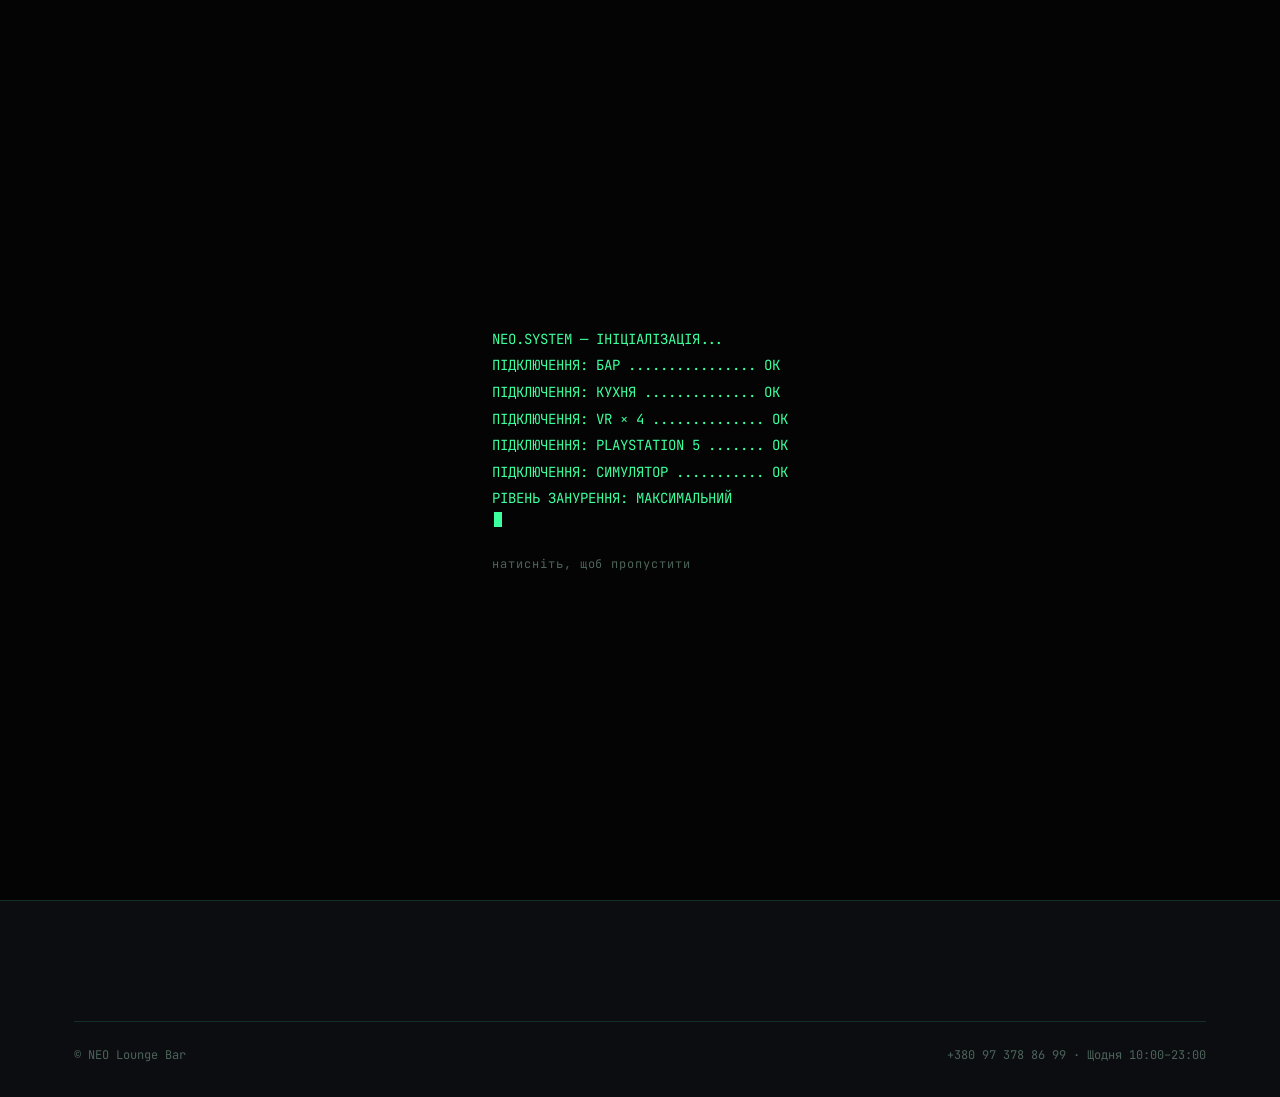
==== menu.html @ 50e67ec7 "Update1" ====
<!DOCTYPE html>
<html lang="uk">
<head>
<meta charset="UTF-8">
<meta name="viewport" content="width=device-width, initial-scale=1.0">
<title>Меню — NEO Lounge Bar</title>
<meta name="description" content="Барна карта, кухня, лимонади та кава NEO Lounge Bar.">
<meta name="theme-color" content="#07080a">
<link rel="preconnect" href="https://fonts.googleapis.com">
<link rel="preconnect" href="https://fonts.gstatic.com" crossorigin>
<link href="https://fonts.googleapis.com/css2?family=Chakra+Petch:wght@500;600;700&family=Manrope:wght@400;500;600;700;800&family=JetBrains+Mono:wght@400;500;600;700&display=swap" rel="stylesheet">
<link rel="stylesheet" href="css/style.css">
</head>
<body>

<div class="boot" data-boot>
  <div>
    <div class="boot__log" data-boot-log></div>
    <div class="boot__skip">натисніть, щоб пропустити</div>
  </div>
</div>

<nav class="nav" data-nav>
  <div class="container nav__row">
    <a href="index.html" class="brand">
      <svg class="brand__mark" viewBox="0 0 40 40" fill="none" xmlns="http://www.w3.org/2000/svg" aria-hidden="true">
        <circle cx="20" cy="20" r="17" stroke="#3cff9e" stroke-width="1.4"/>
        <path d="M20 3V9" stroke="#3cff9e" stroke-width="1.4"/>
        <path d="M20 31V37" stroke="#3cff9e" stroke-width="1.4"/>
        <path d="M3 20H9" stroke="#3cff9e" stroke-width="1.4"/>
        <path d="M31 20H37" stroke="#3cff9e" stroke-width="1.4"/>
        <path d="M14 14L26 26" stroke="#ff3d9a" stroke-width="1.2" opacity="0.6"/>
        <circle cx="20" cy="20" r="5" fill="#3cff9e"/>
      </svg>
      <span>
        <span class="brand__word">NEO</span>
        <span class="brand__sub">LOUNGE BAR</span>
      </span>
    </a>
    <div class="nav__links">
      <a href="index.html">Головна</a>
      <a href="menu.html" aria-current="page">Меню</a>
      <a href="entertainment.html">Розваги</a>
      <a href="index.html#contacts">Контакти</a>
    </div>
    <div class="nav__call">
      <a href="tel:+380973788699" class="nav__phone">+380 97 378 86 99</a>
      <a href="tel:+380973788699" class="btn btn--fill btn--sm">Подзвонити</a>
    </div>
    <button class="nav__toggle" data-nav-toggle aria-label="Відкрити меню" aria-expanded="false"><span></span></button>
  </div>
</nav>

<div class="nav__mobile" data-nav-mobile>
  <a href="index.html">Головна</a>
  <a href="menu.html">Меню</a>
  <a href="entertainment.html">Розваги</a>
  <a href="index.html#contacts">Контакти</a>
  <a href="tel:+380973788699" class="btn btn--fill">Подзвонити: +380 97 378 86 99</a>
</div>

<main class="stub">
  <div class="container stub__panel">
    <div class="stub__code">// MENU.DATA — LOADING</div>
    <h1 class="stub__heading">Меню наповнюється</h1>
    <p class="stub__body">Ми переносимо барну карту, кухню та лимонади в цифровий вигляд. Розділ зʼявиться зовсім скоро — а поки все меню можна дізнатися голосом.</p>
    <div class="stub__cta">
      <a href="index.html" class="btn btn--outline">На головну</a>
      <a href="tel:+380973788699" class="btn btn--fill">Зателефонувати</a>
    </div>
  </div>
</main>

<footer class="footer">
  <div class="container">
    <div class="footer__bottom">
      <span>© NEO Lounge Bar</span>
      <span>+380 97 378 86 99 · Щодня 10:00–23:00</span>
    </div>
  </div>
</footer>

<script src="js/main.js"></script>
</body>
</html>
---- css/style.css ----
/* ===================================================================
   NEO Lounge Bar — Design System
   Palette derived from the venue's own printed menus:
   void black background, spring-green brand line, pink + cyan neon
   accents, amber for the kitchen/food context.
   =================================================================== */

:root {
  /* Color */
  --bg-void: #07080a;
  --bg-void-2: #0b0d10;
  --bg-panel: #0d1310;
  --bg-panel-hover: #121a16;
  --line: rgba(60, 255, 158, 0.14);
  --line-strong: rgba(60, 255, 158, 0.4);
  --green: #3cff9e;
  --green-dim: #1f8a5c;
  --pink: #ff3d9a;
  --cyan: #33e6ff;
  --amber: #f5b942;
  --text: #e9fbf1;
  --text-muted: #83a396;
  --text-faint: #4d635a;

  /* Type */
  --font-display: "Chakra Petch", "Segoe UI", sans-serif;
  --font-body: "Manrope", "Segoe UI", sans-serif;
  --font-mono: "JetBrains Mono", "Consolas", monospace;

  /* Layout */
  --container: 1180px;
  --radius: 14px;
  --radius-sm: 8px;
  --nav-h: 76px;
}

/* ---------- Reset ---------- */
*,
*::before,
*::after {
  box-sizing: border-box;
}

html {
  scroll-behavior: smooth;
}

@media (prefers-reduced-motion: reduce) {
  html {
    scroll-behavior: auto;
  }
  *,
  *::before,
  *::after {
    animation-duration: 0.001ms !important;
    animation-iteration-count: 1 !important;
    transition-duration: 0.001ms !important;
    scroll-behavior: auto !important;
  }
}

body {
  margin: 0;
  background: var(--bg-void);
  color: var(--text);
  font-family: var(--font-body);
  font-size: 16px;
  line-height: 1.6;
  -webkit-font-smoothing: antialiased;
}

img {
  max-width: 100%;
  display: block;
}

a {
  color: inherit;
  text-decoration: none;
}

ul {
  margin: 0;
  padding: 0;
  list-style: none;
}

h1,
h2,
h3,
h4,
p {
  margin: 0;
}

button {
  font: inherit;
  color: inherit;
  background: none;
  border: none;
  cursor: pointer;
}

:focus-visible {
  outline: 2px solid var(--green);
  outline-offset: 3px;
}

/* ---------- Utility ---------- */
.container {
  width: 100%;
  max-width: var(--container);
  margin: 0 auto;
  padding: 0 24px;
}

.section {
  padding: 96px 0;
  position: relative;
}

@media (max-width: 640px) {
  .section {
    padding: 64px 0;
  }
}

.eyebrow {
  display: inline-flex;
  align-items: center;
  gap: 8px;
  font-family: var(--font-mono);
  font-size: 13px;
  letter-spacing: 0.12em;
  text-transform: uppercase;
  color: var(--green);
  margin-bottom: 18px;
}

.eyebrow::before {
  content: "";
  width: 18px;
  height: 1px;
  background: var(--green);
  display: inline-block;
}

.eyebrow--pink {
  color: var(--pink);
}
.eyebrow--pink::before {
  background: var(--pink);
}

.section-heading {
  font-family: var(--font-display);
  font-weight: 600;
  font-size: clamp(28px, 4vw, 44px);
  letter-spacing: 0.01em;
  color: var(--text);
  max-width: 640px;
}

.section-lede {
  margin-top: 18px;
  font-size: 17px;
  color: var(--text-muted);
  max-width: 560px;
}

/* ---------- Buttons ---------- */
.btn {
  display: inline-flex;
  align-items: center;
  justify-content: center;
  gap: 10px;
  padding: 15px 28px;
  border-radius: 999px;
  font-family: var(--font-display);
  font-weight: 600;
  font-size: 15px;
  letter-spacing: 0.02em;
  transition: transform 0.18s ease, box-shadow 0.18s ease, background 0.18s ease, border-color 0.18s ease;
  white-space: nowrap;
}

.btn:active {
  transform: translateY(1px);
}

.btn--fill {
  background: var(--green);
  color: #04150c;
  box-shadow: 0 0 0 0 rgba(60, 255, 158, 0.5);
}

.btn--fill:hover {
  box-shadow: 0 0 28px 0 rgba(60, 255, 158, 0.45);
}

.btn--outline {
  background: transparent;
  border: 1px solid var(--line-strong);
  color: var(--text);
}

.btn--outline:hover {
  border-color: var(--green);
  color: var(--green);
}

.btn--sm {
  padding: 10px 18px;
  font-size: 13px;
}

/* ---------- Boot overlay ---------- */
.boot {
  position: fixed;
  inset: 0;
  background: #030403;
  z-index: 999;
  display: flex;
  align-items: center;
  justify-content: center;
  padding: 24px;
  cursor: pointer;
  transition: opacity 0.5s ease;
}

.boot[hidden] {
  display: none;
}

.boot.is-leaving {
  opacity: 0;
}

.boot__log {
  font-family: var(--font-mono);
  font-size: 14px;
  line-height: 1.9;
  color: var(--green);
  max-width: 480px;
  width: 100%;
}

.boot__log span {
  display: block;
  opacity: 0;
  animation: boot-line 0.15s ease forwards;
}

.boot__cursor {
  display: inline-block;
  width: 8px;
  height: 15px;
  background: var(--green);
  margin-left: 2px;
  animation: boot-blink 0.9s steps(1) infinite;
  vertical-align: -2px;
}

.boot__skip {
  margin-top: 28px;
  font-family: var(--font-mono);
  font-size: 12px;
  color: var(--text-faint);
  letter-spacing: 0.08em;
}

@keyframes boot-line {
  to {
    opacity: 1;
  }
}

@keyframes boot-blink {
  50% {
    opacity: 0;
  }
}

/* ---------- Nav ---------- */
.nav {
  position: fixed;
  top: 0;
  left: 0;
  right: 0;
  height: var(--nav-h);
  z-index: 500;
  display: flex;
  align-items: center;
  background: transparent;
  border-bottom: 1px solid transparent;
  transition: background 0.25s ease, border-color 0.25s ease;
}

.nav.is-scrolled {
  background: rgba(7, 8, 10, 0.86);
  backdrop-filter: blur(10px);
  border-bottom-color: var(--line);
}

.nav__row {
  display: flex;
  align-items: center;
  justify-content: space-between;
  width: 100%;
}

.brand {
  display: flex;
  align-items: center;
  gap: 12px;
}

.brand__mark {
  width: 38px;
  height: 38px;
  flex-shrink: 0;
}

.brand__word {
  font-family: var(--font-display);
  font-weight: 700;
  font-size: 22px;
  letter-spacing: 0.08em;
  color: var(--text);
  line-height: 1;
}

.brand__sub {
  display: block;
  font-family: var(--font-mono);
  font-size: 9px;
  letter-spacing: 0.2em;
  color: var(--text-faint);
  margin-top: 3px;
}

.nav__links {
  display: flex;
  align-items: center;
  gap: 36px;
}

.nav__links a {
  font-family: var(--font-display);
  font-size: 15px;
  font-weight: 500;
  color: var(--text-muted);
  position: relative;
  padding: 6px 0;
}

.nav__links a:hover,
.nav__links a[aria-current="page"] {
  color: var(--text);
}

.nav__links a[aria-current="page"]::after {
  content: "";
  position: absolute;
  left: 0;
  right: 0;
  bottom: 0;
  height: 2px;
  background: var(--green);
}

.nav__call {
  display: flex;
  align-items: center;
  gap: 34px;
}

.nav__phone {
  font-family: var(--font-mono);
  font-size: 15px;
  color: var(--text);
}

.nav__phone:hover {
  color: var(--green);
}

.nav__toggle {
  display: none;
  width: 40px;
  height: 40px;
  align-items: center;
  justify-content: center;
}

.nav__toggle span,
.nav__toggle span::before,
.nav__toggle span::after {
  content: "";
  display: block;
  width: 22px;
  height: 2px;
  background: var(--text);
  position: relative;
  transition: transform 0.2s ease, opacity 0.2s ease;
}

.nav__toggle span::before {
  position: absolute;
  top: -7px;
}

.nav__toggle span::after {
  position: absolute;
  top: 7px;
}

.nav__mobile {
  display: none;
  position: fixed;
  top: var(--nav-h);
  left: 0;
  right: 0;
  bottom: 0;
  background: var(--bg-void);
  z-index: 490;
  padding: 32px 24px;
  flex-direction: column;
  gap: 28px;
}

.nav__mobile.is-open {
  display: flex;
}

.nav__mobile a {
  font-family: var(--font-display);
  font-size: 22px;
  color: var(--text);
}

@media (max-width: 900px) {
  .nav__links {
    display: none;
  }
  .nav__call .nav__phone {
    display: none;
  }
  .nav__toggle {
    display: flex;
  }
}

/* ---------- Hero ---------- */
.hero {
  position: relative;
  min-height: 100svh;
  display: flex;
  align-items: center;
  overflow: hidden;
  padding-top: var(--nav-h);
}

.hero canvas {
  position: absolute;
  inset: 0;
  width: 100%;
  height: 100%;
  opacity: 0.5;
}

.hero::after {
  content: "";
  position: absolute;
  inset: 0;
  background: radial-gradient(ellipse at 50% 30%, rgba(7, 8, 10, 0.2) 0%, rgba(7, 8, 10, 0.85) 62%, var(--bg-void) 100%);
}

.hero__content {
  position: relative;
  z-index: 2;
  width: 100%;
}

.hero__word {
  font-family: var(--font-display);
  font-weight: 700;
  font-size: clamp(72px, 16vw, 180px);
  line-height: 0.9;
  letter-spacing: 0.02em;
  color: var(--text);
  text-shadow: 0 0 40px rgba(60, 255, 158, 0.25);
  position: relative;
  display: inline-block;
  cursor: default;
}

.hero__word:hover {
  animation: glitch 0.4s steps(2) 1;
}

@keyframes glitch {
  0% {
    text-shadow: 2px 0 var(--pink), -2px 0 var(--cyan);
  }
  50% {
    text-shadow: -3px 0 var(--pink), 3px 0 var(--cyan);
  }
  100% {
    text-shadow: 0 0 40px rgba(60, 255, 158, 0.25);
  }
}

.hero__tagline {
  margin-top: 8px;
  font-family: var(--font-display);
  font-weight: 500;
  font-size: clamp(20px, 3vw, 28px);
  color: var(--green);
}

.hero__body {
  margin-top: 22px;
  max-width: 520px;
  font-size: 17px;
  color: var(--text-muted);
}

.hero__cta {
  margin-top: 40px;
  display: flex;
  gap: 16px;
  flex-wrap: wrap;
}

.hero__scroll {
  position: absolute;
  bottom: 28px;
  left: 24px;
  z-index: 2;
  display: flex;
  align-items: center;
  gap: 10px;
  font-family: var(--font-mono);
  font-size: 11px;
  letter-spacing: 0.15em;
  color: var(--text-faint);
}

.hero__scroll-bar {
  width: 1px;
  height: 34px;
  background: linear-gradient(var(--green), transparent);
}

/* ---------- Status strip ---------- */
.status {
  border-top: 1px solid var(--line);
  border-bottom: 1px solid var(--line);
  background: var(--bg-void-2);
}

.status__row {
  display: flex;
  align-items: center;
  justify-content: space-between;
  flex-wrap: wrap;
  gap: 16px;
  padding: 22px 0;
}

.status__left {
  display: flex;
  align-items: center;
  gap: 12px;
  font-family: var(--font-mono);
  font-size: 14px;
  color: var(--text-muted);
}

.status__dot {
  width: 8px;
  height: 8px;
  border-radius: 50%;
  background: var(--green);
  box-shadow: 0 0 10px 2px rgba(60, 255, 158, 0.6);
  flex-shrink: 0;
}

.status a.btn {
  flex-shrink: 0;
}

/* ---------- About ---------- */
.about__grid {
  display: grid;
  grid-template-columns: 1.1fr 0.9fr;
  gap: 64px;
  align-items: start;
}

@media (max-width: 860px) {
  .about__grid {
    grid-template-columns: 1fr;
    gap: 40px;
  }
}

.about__body p {
  color: var(--text-muted);
  font-size: 16px;
  max-width: 540px;
}

.about__body p + p {
  margin-top: 16px;
}

.about__panel {
  border: 1px solid var(--line);
  border-radius: var(--radius);
  background: var(--bg-panel);
  padding: 28px;
}

.about__list {
  display: flex;
  flex-direction: column;
  gap: 18px;
}

.about__list li {
  display: flex;
  align-items: baseline;
  gap: 14px;
  font-family: var(--font-mono);
  font-size: 14px;
  color: var(--text-muted);
  border-bottom: 1px solid var(--line);
  padding-bottom: 16px;
}

.about__list li:last-child {
  border-bottom: none;
  padding-bottom: 0;
}

.about__list strong {
  font-family: var(--font-body);
  color: var(--text);
  font-weight: 700;
  font-size: 15px;
  min-width: 128px;
}

/* ---------- Teaser cards ---------- */
.cards {
  display: grid;
  grid-template-columns: repeat(3, 1fr);
  gap: 22px;
  margin-top: 56px;
}

@media (max-width: 900px) {
  .cards {
    grid-template-columns: 1fr;
  }
}

.card {
  position: relative;
  border: 1px solid var(--line);
  border-radius: var(--radius);
  background: var(--bg-panel);
  padding: 30px;
  display: flex;
  flex-direction: column;
  min-height: 280px;
  overflow: hidden;
  transition: border-color 0.2s ease, transform 0.2s ease, background 0.2s ease;
}

.card:hover {
  border-color: var(--line-strong);
  background: var(--bg-panel-hover);
  transform: translateY(-4px);
}

.card__title {
  font-family: var(--font-display);
  font-weight: 600;
  font-size: 26px;
  color: var(--text);
  margin-top: 6px;
}

.card__desc {
  margin-top: 12px;
  color: var(--text-muted);
  font-size: 15px;
  flex-grow: 1;
}

.card__link {
  margin-top: 22px;
  font-family: var(--font-mono);
  font-size: 13px;
  color: var(--green);
  letter-spacing: 0.04em;
}

.card--combo {
  border-color: rgba(255, 61, 154, 0.35);
}

.card--combo:hover {
  border-color: var(--pink);
}

.card--combo .card__link {
  color: var(--pink);
}

.card__price {
  margin-top: 14px;
  display: flex;
  align-items: baseline;
  gap: 10px;
  font-family: var(--font-mono);
}

.card__price-new {
  font-size: 22px;
  color: var(--pink);
  font-weight: 700;
}

.card__price-old {
  font-size: 14px;
  color: var(--text-faint);
  text-decoration: line-through;
}

.card--combo::before {
  content: "-300 ГРН";
  position: absolute;
  top: 26px;
  right: -34px;
  transform: rotate(38deg);
  background: var(--pink);
  color: #1a0210;
  font-family: var(--font-mono);
  font-size: 11px;
  font-weight: 700;
  letter-spacing: 0.05em;
  padding: 4px 40px;
}

/* ---------- Footer ---------- */
.footer {
  border-top: 1px solid var(--line);
  padding: 64px 0 32px;
  background: var(--bg-void-2);
}

.footer__grid {
  display: grid;
  grid-template-columns: 1.3fr 1fr 1fr;
  gap: 40px;
}

@media (max-width: 760px) {
  .footer__grid {
    grid-template-columns: 1fr;
    gap: 36px;
  }
}

.footer__tagline {
  margin-top: 16px;
  color: var(--text-muted);
  font-size: 14px;
  max-width: 280px;
}

.footer__heading {
  font-family: var(--font-mono);
  font-size: 12px;
  letter-spacing: 0.12em;
  text-transform: uppercase;
  color: var(--text-faint);
  margin-bottom: 16px;
}

.footer__list {
  display: flex;
  flex-direction: column;
  gap: 12px;
}

.footer__list a,
.footer__list span {
  color: var(--text-muted);
  font-size: 15px;
}

.footer__list a:hover {
  color: var(--green);
}

.footer__phone {
  font-family: var(--font-mono);
  font-size: 20px;
  color: var(--text);
  display: block;
}

.footer__phone:hover {
  color: var(--green);
}

.footer__bottom {
  margin-top: 56px;
  padding-top: 24px;
  border-top: 1px solid var(--line);
  display: flex;
  justify-content: space-between;
  flex-wrap: wrap;
  gap: 12px;
  font-family: var(--font-mono);
  font-size: 12px;
  color: var(--text-faint);
}

/* ---------- Stub / in-progress panel (menu.html, entertainment.html) ---------- */
.stub {
  min-height: 100svh;
  display: flex;
  align-items: center;
  justify-content: center;
  padding: 140px 24px 80px;
}

.stub__panel {
  max-width: 560px;
  text-align: center;
}

.stub__code {
  font-family: var(--font-mono);
  color: var(--text-faint);
  font-size: 13px;
  letter-spacing: 0.1em;
}

.stub__heading {
  margin-top: 18px;
  font-family: var(--font-display);
  font-size: clamp(28px, 5vw, 40px);
  font-weight: 600;
}

.stub__body {
  margin-top: 16px;
  color: var(--text-muted);
  font-size: 16px;
}

.stub__cta {
  margin-top: 32px;
  display: flex;
  gap: 14px;
  justify-content: center;
  flex-wrap: wrap;
}
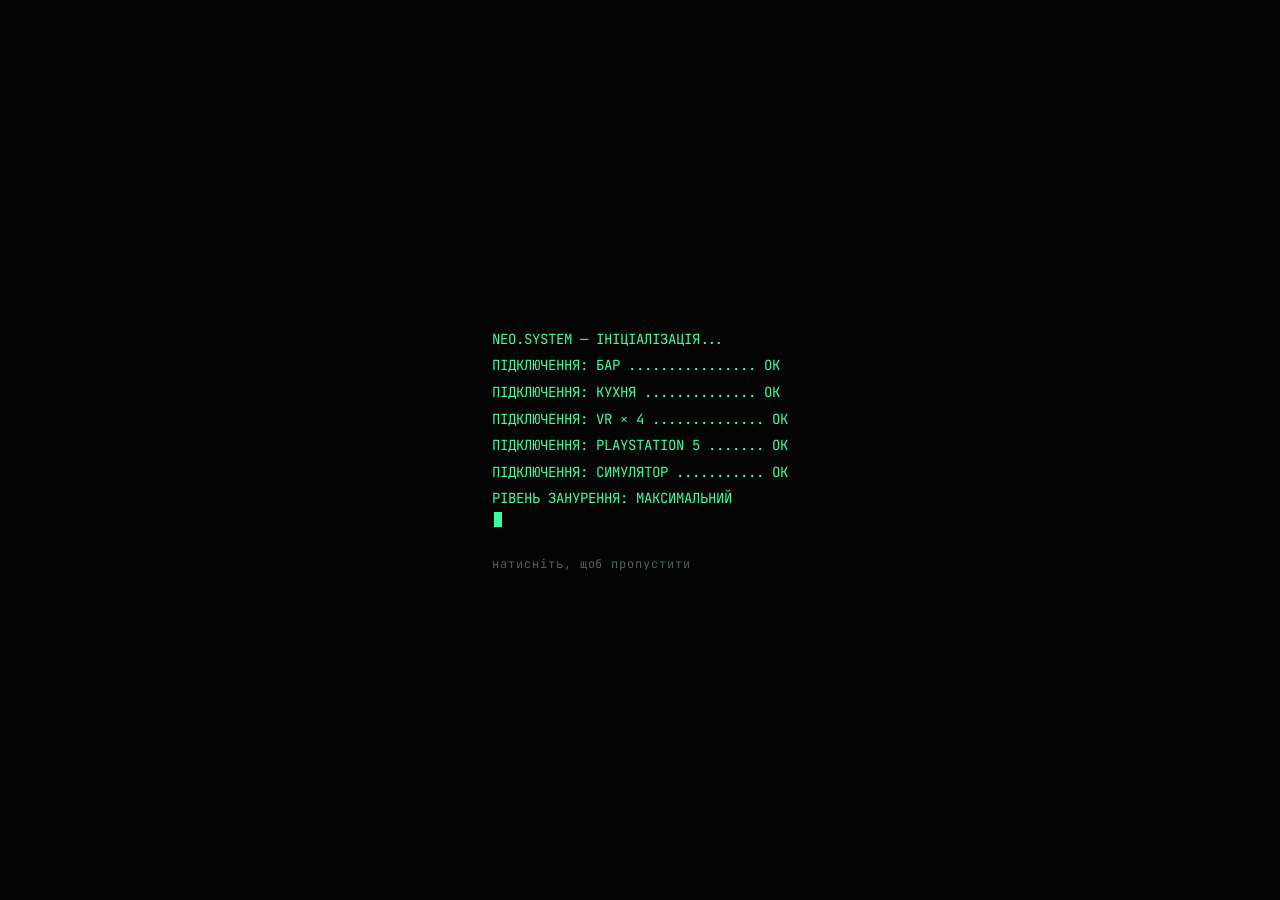
==== commit 2426ca99: "Update2" ====
--- a/menu.html
+++ b/menu.html
@@ -22,26 +22,13 @@
 
 <nav class="nav" data-nav>
   <div class="container nav__row">
-    <a href="index.html" class="brand">
-      <svg class="brand__mark" viewBox="0 0 40 40" fill="none" xmlns="http://www.w3.org/2000/svg" aria-hidden="true">
-        <circle cx="20" cy="20" r="17" stroke="#3cff9e" stroke-width="1.4"/>
-        <path d="M20 3V9" stroke="#3cff9e" stroke-width="1.4"/>
-        <path d="M20 31V37" stroke="#3cff9e" stroke-width="1.4"/>
-        <path d="M3 20H9" stroke="#3cff9e" stroke-width="1.4"/>
-        <path d="M31 20H37" stroke="#3cff9e" stroke-width="1.4"/>
-        <path d="M14 14L26 26" stroke="#ff3d9a" stroke-width="1.2" opacity="0.6"/>
-        <circle cx="20" cy="20" r="5" fill="#3cff9e"/>
-      </svg>
-      <span>
-        <span class="brand__word">NEO</span>
-        <span class="brand__sub">LOUNGE BAR</span>
-      </span>
-    </a>
+    <a href="index.html" class="brand"><img src="images/neo-logo-nav.png" alt="NEO Lounge Bar" class="brand__logo"></a>
     <div class="nav__links">
       <a href="index.html">Головна</a>
       <a href="menu.html" aria-current="page">Меню</a>
       <a href="entertainment.html">Розваги</a>
-      <a href="index.html#contacts">Контакти</a>
+      <a href="gallery.html">Галерея</a>
+      <a href="#contacts">Контакти</a>
     </div>
     <div class="nav__call">
       <a href="tel:+380973788699" class="nav__phone">+380 97 378 86 99</a>
@@ -55,31 +42,58 @@
   <a href="index.html">Головна</a>
   <a href="menu.html">Меню</a>
   <a href="entertainment.html">Розваги</a>
-  <a href="index.html#contacts">Контакти</a>
+  <a href="gallery.html">Галерея</a>
+  <a href="#contacts">Контакти</a>
   <a href="tel:+380973788699" class="btn btn--fill">Подзвонити: +380 97 378 86 99</a>
 </div>
 
-<main class="stub">
-  <div class="container stub__panel">
-    <div class="stub__code">// MENU.DATA — LOADING</div>
-    <h1 class="stub__heading">Меню наповнюється</h1>
-    <p class="stub__body">Ми переносимо барну карту, кухню та лимонади в цифровий вигляд. Розділ зʼявиться зовсім скоро — а поки все меню можна дізнатися голосом.</p>
-    <div class="stub__cta">
-      <a href="index.html" class="btn btn--outline">На головну</a>
-      <a href="tel:+380973788699" class="btn btn--fill">Зателефонувати</a>
+<header class="page-header">
+  <div class="container">
+    <span class="eyebrow">// БАР &amp; КУХНЯ</span>
+    <h1 class="section-heading" style="font-size:clamp(32px,5vw,52px);">Меню</h1>
+  </div>
+</header>
+
+<nav class="menu-tabs">
+  <div class="menu-tabs__row" data-menu-tabs></div>
+</nav>
+
+<main data-menu-root></main>
+
+<footer class="footer" id="contacts">
+  <div class="container">
+    <div class="footer__grid">
+      <div class="footer__brand">
+        <img src="images/neo-logo-nav.png" alt="NEO Lounge Bar" class="brand__logo">
+        <p class="footer__tagline">Бар, кухня та ігрова зона під одним дахом.</p>
+      </div>
+      <div>
+        <div class="footer__heading">Навігація</div>
+        <ul class="footer__list">
+          <li><a href="index.html">Головна</a></li>
+          <li><a href="menu.html">Меню</a></li>
+          <li><a href="entertainment.html">Розваги</a></li>
+          <li><a href="gallery.html">Галерея</a></li>
+        </ul>
+      </div>
+      <div>
+        <div class="footer__heading">Контакти</div>
+        <ul class="footer__list">
+          <li><a href="tel:+380973788699" class="footer__phone">+380 97 378 86 99</a></li>
+          <li><span>Щодня · 10:00–23:00</span></li>
+          <li><span>вул. Європейська, 54-Б</span></li>
+        </ul>
+      </div>
     </div>
-  </div>
-</main>
-
-<footer class="footer">
-  <div class="container">
     <div class="footer__bottom">
       <span>© NEO Lounge Bar</span>
-      <span>+380 97 378 86 99 · Щодня 10:00–23:00</span>
+      <span>Бронювання розваг — лише за дзвінком</span>
     </div>
   </div>
 </footer>
 
+<script src="data/menu-data.js"></script>
 <script src="js/main.js"></script>
+<script src="js/render-menu.js"></script>
 </body>
 </html>
--- a/css/style.css
+++ b/css/style.css
@@ -873,3 +873,506 @@
   justify-content: center;
   flex-wrap: wrap;
 }
+
+/* ---------- Real logo image (nav / footer) ---------- */
+.brand__logo {
+  height: 42px;
+  width: auto;
+  display: block;
+}
+
+.footer__brand .brand__logo {
+  height: 56px;
+  margin-bottom: 4px;
+}
+
+/* ---------- Page header (menu / entertainment / gallery) ---------- */
+.page-header {
+  padding: 156px 0 40px;
+  text-align: center;
+}
+
+.page-header .eyebrow {
+  justify-content: center;
+}
+
+.page-header .section-heading {
+  margin: 0 auto;
+}
+
+/* ---------- Menu page ---------- */
+.menu-tabs {
+  position: sticky;
+  top: var(--nav-h);
+  z-index: 100;
+  background: rgba(7, 8, 10, 0.92);
+  backdrop-filter: blur(10px);
+  border-bottom: 1px solid var(--line);
+  overflow-x: auto;
+}
+
+.menu-tabs__row {
+  display: flex;
+  gap: 8px;
+  padding: 14px 24px;
+  width: max-content;
+  min-width: 100%;
+}
+
+.menu-tab {
+  font-family: var(--font-mono);
+  font-size: 13px;
+  letter-spacing: 0.03em;
+  color: var(--text-muted);
+  padding: 9px 18px;
+  border-radius: 999px;
+  border: 1px solid var(--line);
+  white-space: nowrap;
+  transition: all 0.18s ease;
+}
+
+.menu-tab:hover {
+  color: var(--text);
+  border-color: var(--line-strong);
+}
+
+.menu-tab.is-active {
+  color: #04150c;
+  background: var(--green);
+  border-color: var(--green);
+}
+
+.menu-group {
+  margin-bottom: 52px;
+}
+
+.menu-group__title {
+  font-family: var(--font-display);
+  font-weight: 600;
+  font-size: 20px;
+  color: var(--green);
+  margin-bottom: 6px;
+}
+
+.menu-group__cols {
+  display: flex;
+  gap: 24px;
+  font-family: var(--font-mono);
+  font-size: 11px;
+  color: var(--text-faint);
+  text-transform: uppercase;
+  letter-spacing: 0.08em;
+  margin-bottom: 10px;
+  padding: 0 4px;
+}
+
+.menu-list {
+  display: flex;
+  flex-direction: column;
+}
+
+.menu-item {
+  display: flex;
+  align-items: baseline;
+  justify-content: space-between;
+  gap: 18px;
+  padding: 16px 4px;
+  border-bottom: 1px solid var(--line);
+}
+
+.menu-item__main {
+  min-width: 0;
+}
+
+.menu-item__name {
+  font-family: var(--font-body);
+  font-weight: 700;
+  font-size: 15.5px;
+  color: var(--text);
+}
+
+.menu-item__desc {
+  margin-top: 4px;
+  font-size: 13.5px;
+  color: var(--text-muted);
+  max-width: 480px;
+}
+
+.menu-item__prices {
+  display: flex;
+  gap: 22px;
+  flex-shrink: 0;
+  font-family: var(--font-mono);
+  font-size: 14px;
+  color: var(--text);
+  text-align: right;
+}
+
+.menu-item__prices span {
+  display: block;
+  min-width: 92px;
+}
+
+.menu-item__prices .is-pending {
+  color: var(--text-faint);
+  font-style: italic;
+}
+
+.menu-section {
+  padding-top: 56px;
+  scroll-margin-top: calc(var(--nav-h) + 70px);
+}
+
+/* ---------- Tariffs (entertainment) ---------- */
+.tariff-grid {
+  display: grid;
+  grid-template-columns: repeat(2, 1fr);
+  gap: 22px;
+}
+
+@media (max-width: 760px) {
+  .tariff-grid {
+    grid-template-columns: 1fr;
+  }
+}
+
+.tariff-card {
+  border: 1px solid var(--line);
+  border-radius: var(--radius);
+  background: var(--bg-panel);
+  padding: 26px 28px;
+}
+
+.tariff-card__title {
+  font-family: var(--font-display);
+  font-weight: 600;
+  font-size: 19px;
+  color: var(--text);
+}
+
+.tariff-card__note {
+  margin-top: 8px;
+  font-size: 13.5px;
+  color: var(--text-muted);
+}
+
+.tariff-card__rows {
+  margin-top: 18px;
+  display: flex;
+  flex-direction: column;
+  gap: 10px;
+}
+
+.tariff-row {
+  display: flex;
+  justify-content: space-between;
+  font-family: var(--font-mono);
+  font-size: 14px;
+  padding: 8px 0;
+  border-bottom: 1px solid var(--line);
+}
+
+.tariff-row:last-child {
+  border-bottom: none;
+}
+
+.tariff-row span:last-child {
+  color: var(--green);
+  font-weight: 600;
+}
+
+/* ---------- Combo highlight ---------- */
+.combo {
+  border: 1px solid rgba(255, 61, 154, 0.4);
+  border-radius: var(--radius);
+  background: linear-gradient(160deg, rgba(255, 61, 154, 0.08), var(--bg-panel) 55%);
+  padding: 36px;
+  display: grid;
+  grid-template-columns: 1fr auto;
+  gap: 24px;
+  align-items: center;
+}
+
+@media (max-width: 700px) {
+  .combo {
+    grid-template-columns: 1fr;
+  }
+}
+
+.combo__price {
+  display: flex;
+  align-items: baseline;
+  gap: 12px;
+  margin: 14px 0 18px;
+}
+
+.combo__price-new {
+  font-family: var(--font-mono);
+  font-size: 34px;
+  font-weight: 700;
+  color: var(--pink);
+}
+
+.combo__price-old {
+  font-family: var(--font-mono);
+  font-size: 17px;
+  color: var(--text-faint);
+  text-decoration: line-through;
+}
+
+.combo__list {
+  display: flex;
+  flex-direction: column;
+  gap: 8px;
+}
+
+.combo__list li {
+  font-size: 14.5px;
+  color: var(--text-muted);
+  padding-left: 18px;
+  position: relative;
+}
+
+.combo__list li::before {
+  content: "";
+  position: absolute;
+  left: 0;
+  top: 9px;
+  width: 6px;
+  height: 6px;
+  background: var(--pink);
+  border-radius: 50%;
+}
+
+.combo__note {
+  margin-top: 16px;
+  font-family: var(--font-mono);
+  font-size: 12px;
+  color: var(--text-faint);
+}
+
+/* ---------- Simple info card (mafia / board games) ---------- */
+.info-grid {
+  display: grid;
+  grid-template-columns: 1fr 1fr;
+  gap: 22px;
+}
+
+@media (max-width: 760px) {
+  .info-grid {
+    grid-template-columns: 1fr;
+  }
+}
+
+.info-card {
+  border: 1px solid var(--line);
+  border-radius: var(--radius);
+  background: var(--bg-panel);
+  padding: 26px 28px;
+}
+
+.info-card__title {
+  font-family: var(--font-display);
+  font-weight: 600;
+  font-size: 19px;
+  color: var(--text);
+}
+
+.info-card__badge {
+  display: inline-block;
+  margin-left: 10px;
+  font-family: var(--font-mono);
+  font-size: 10px;
+  letter-spacing: 0.06em;
+  text-transform: uppercase;
+  color: var(--amber);
+  border: 1px solid rgba(245, 185, 66, 0.4);
+  border-radius: 999px;
+  padding: 3px 9px;
+  vertical-align: middle;
+}
+
+.info-card__note {
+  margin-top: 12px;
+  font-size: 14.5px;
+  color: var(--text-muted);
+}
+
+.info-card__tags {
+  margin-top: 16px;
+  display: flex;
+  flex-wrap: wrap;
+  gap: 8px;
+}
+
+.info-card__tags span {
+  font-family: var(--font-mono);
+  font-size: 12.5px;
+  color: var(--text);
+  border: 1px solid var(--line);
+  border-radius: 999px;
+  padding: 5px 12px;
+}
+
+/* ---------- Games filters + grid ---------- */
+.filters {
+  display: flex;
+  flex-wrap: wrap;
+  align-items: center;
+  gap: 10px;
+  margin-bottom: 30px;
+}
+
+.filter-chip {
+  font-family: var(--font-mono);
+  font-size: 12.5px;
+  color: var(--text-muted);
+  border: 1px solid var(--line);
+  border-radius: 999px;
+  padding: 8px 16px;
+  transition: all 0.18s ease;
+}
+
+.filter-chip:hover {
+  color: var(--text);
+  border-color: var(--line-strong);
+}
+
+.filter-chip.is-active {
+  background: var(--green);
+  border-color: var(--green);
+  color: #04150c;
+}
+
+.filter-chip--kid {
+  margin-left: auto;
+  border-color: rgba(255, 61, 154, 0.4);
+  color: var(--pink);
+}
+
+.filter-chip--kid.is-active {
+  background: var(--pink);
+  border-color: var(--pink);
+  color: #1a0210;
+}
+
+.games-count {
+  font-family: var(--font-mono);
+  font-size: 12px;
+  color: var(--text-faint);
+  margin-bottom: 18px;
+}
+
+.games-grid {
+  display: grid;
+  grid-template-columns: repeat(auto-fill, minmax(240px, 1fr));
+  gap: 18px;
+}
+
+.game-card {
+  border: 1px solid var(--line);
+  border-radius: var(--radius-sm);
+  background: var(--bg-panel);
+  overflow: hidden;
+  transition: border-color 0.18s ease, transform 0.18s ease;
+}
+
+.game-card:hover {
+  border-color: var(--line-strong);
+  transform: translateY(-3px);
+}
+
+.game-card__thumb {
+  aspect-ratio: 16 / 9;
+  background: linear-gradient(135deg, #0d1210, #0a0d0b);
+  display: flex;
+  align-items: center;
+  justify-content: center;
+  position: relative;
+  cursor: pointer;
+}
+
+.game-card__thumb iframe {
+  width: 100%;
+  height: 100%;
+  border: 0;
+}
+
+.game-card__play {
+  width: 46px;
+  height: 46px;
+  border-radius: 50%;
+  border: 1px solid var(--line-strong);
+  display: flex;
+  align-items: center;
+  justify-content: center;
+  color: var(--text-faint);
+}
+
+.game-card__play svg {
+  width: 16px;
+  height: 16px;
+  fill: var(--text-faint);
+}
+
+.game-card__body {
+  padding: 14px 16px 16px;
+}
+
+.game-card__name {
+  font-family: var(--font-body);
+  font-weight: 700;
+  font-size: 14.5px;
+  color: var(--text);
+}
+
+.game-card__meta {
+  margin-top: 8px;
+  display: flex;
+  flex-wrap: wrap;
+  gap: 6px;
+}
+
+.game-card__tag {
+  font-family: var(--font-mono);
+  font-size: 10.5px;
+  letter-spacing: 0.03em;
+  color: var(--text-faint);
+  border: 1px solid var(--line);
+  border-radius: 999px;
+  padding: 3px 9px;
+}
+
+.game-card__tag--age {
+  color: var(--amber);
+  border-color: rgba(245, 185, 66, 0.35);
+}
+
+/* ---------- Gallery ---------- */
+.gallery-grid {
+  display: grid;
+  grid-template-columns: repeat(auto-fill, minmax(220px, 1fr));
+  gap: 16px;
+}
+
+.gallery-empty {
+  border: 1px dashed var(--line-strong);
+  border-radius: var(--radius);
+  padding: 64px 24px;
+  text-align: center;
+  color: var(--text-muted);
+}
+
+.gallery-empty__code {
+  font-family: var(--font-mono);
+  font-size: 12px;
+  color: var(--text-faint);
+  letter-spacing: 0.1em;
+}
+
+.gallery-empty p {
+  margin-top: 14px;
+  max-width: 420px;
+  margin-left: auto;
+  margin-right: auto;
+}
